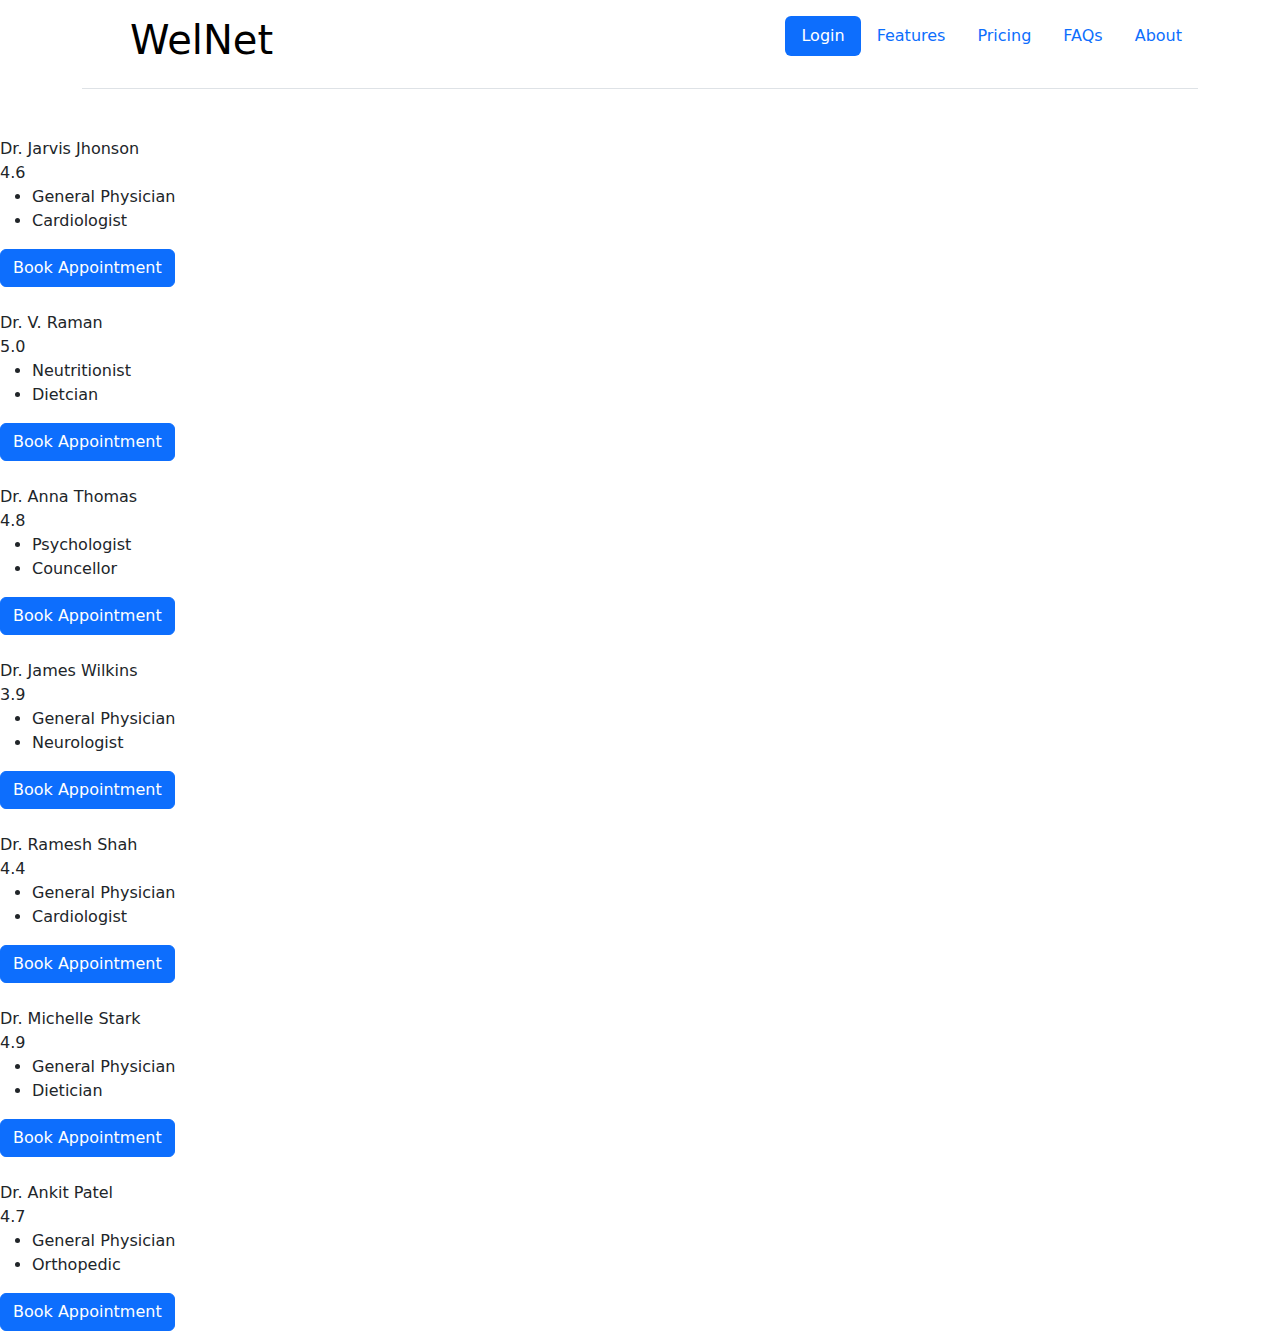
==== website/templates/index.html @ af66ed4d "Added Login Route" ====
<!doctype html>
<html lang="en">
<head>
    <meta charset="utf-8">
    <meta name="viewport" content="width=device-width, initial-scale=1">
    <title>Appointments</title>
    <link href="../static/styles.css" rel="stylesheet">
    <link href="https://cdn.jsdelivr.net/npm/bootstrap@5.3.3/dist/css/bootstrap.min.css" rel="stylesheet" integrity="sha384-QWTKZyjpPEjISv5WaRU9OFeRpok6YctnYmDr5pNlyT2bRjXh0JMhjY6hW+ALEwIH" crossorigin="anonymous">
    <link rel="preconnect" href="https://fonts.googleapis.com">
    <link rel="preconnect" href="https://fonts.gstatic.com" crossorigin>
    <link href="https://fonts.googleapis.com/css2?family=Dancing+Script:wght@400..700&display=swap" rel="stylesheet">
    <script>
        function redirect(){
            window.location.href = "raman.html"
        }
    </script>
</head>
    <body>
        <div class="container">
        <header class="d-flex flex-wrap justify-content-center py-3 mb-4 border-bottom">
            <a href="/" class="d-flex align-items-center mb-3 mb-md-0 me-md-auto link-body-emphasis text-decoration-none">
                <svg class="bi me-2" width="40" height="32"><use xlink:href="#bootstrap"></use></svg>
                <span class="fs-4" id=""></span>
                <h1 id="title">WelNet</h1>
            </a>

            <ul class="nav nav-pills">
                <li class="nav-item"><a href="login" class="nav-link active" aria-current="page">Login</a></li>
                <li class="nav-item"><a href="#" class="nav-link">Features</a></li>
                <li class="nav-item"><a href="#" class="nav-link">Pricing</a></li>
                <li class="nav-item"><a href="#" class="nav-link">FAQs</a></li>
                <li class="nav-item"><a href="#" class="nav-link">About</a></li>
            </ul>
        </header>
    </div>

    <div class="c1">
        <div class="card1">
            <img src="../static/images/d1.jpg" alt="" class="d" id="d1">
            <div class="name-det">
                <span class="name">Dr. Jarvis Jhonson</span>
                <div class="rating">
                    4.6
                    <img src="../static/images/star-fill.svg" alt="" class="star">
                </div>  
            </div>
            <div class="desc">
                <ul>
                    <li>General Physician</li>
                    <li>Cardiologist</li>
                </ul>
            </div>
            <button type="submit" class="d1 btn btn-primary">Book Appointment</button>
        </div>
        
        <div class="card1">
            <img src="../static/images/d2.jpg" alt="" class="d" id="d2">
            <div class="name-det">
                <span class="name">Dr. V. Raman</span>
                <div class="rating">
                    5.0
                    <img src="../static/images/star-fill.svg" alt="" class="star">
                </div>  
            </div>
            <div class="desc">
                <ul>
                    <li>Neutritionist</li>
                    <li>Dietcian</li>
                </ul>
            </div>
            <button type="submit" class="d2 btn btn-primary" onclick="redirect()">Book Appointment</button>
        </div>

        <div class="card1">
            <img src="../static/images/d3.avif" alt="" class="d" id="d3">
            <div class="name-det">
                <span class="name">Dr. Anna Thomas </span>
                <div class="rating">
                    4.8
                    <img src="../static/images/star-fill.svg" alt="" class="star">
                </div>  
            </div>
            <div class="desc">
                <ul>
                    <li>Psychologist</li>
                    <li>Councellor</li>
                </ul>
            </div>
            <button type="submit" class="d3 btn btn-primary">Book Appointment</button>
        </div>

        <div class="card1">
            <img src="../static/images/d4.jpg" alt="" class="d" id="d4">
            <div class="name-det">
                <span class="name">Dr. James Wilkins</span>
                <div class="rating">
                    3.9
                    <img src="../static/images/star-fill.svg" alt="" class="star">
                </div>  
            </div>
            <div class="desc">
                <ul>
                    <li>General Physician</li>
                    <li>Neurologist</li>
                </ul>
            </div>
            <button type="submit" class="d4 btn btn-primary">Book Appointment</button>
        </div>

        <div class="card1">
            <img src="../static/images/d5.png" alt="" class="d" id="d5">
            <div class="name-det">
                <span class="name">Dr. Ramesh Shah</span>
                <div class="rating">
                    4.4
                    <img src="../static/images/star-fill.svg" alt="" class="star">
                </div>  
            </div>
            <div class="desc">
                <ul>
                    <li>General Physician</li>
                    <li>Cardiologist</li>
                </ul>
            </div>
            <button type="submit" class="d5 btn btn-primary">Book Appointment</button>
        </div>

        <div class="card1">
            <img src="../static/images/d6.jpg" alt="" class="d" id="d6">
            <div class="name-det">
                <span class="name">Dr. Michelle Stark </span>
                <div class="rating">
                    4.9
                    <img src="../static/images/star-fill.svg" alt="" class="star">
                </div>  
            </div>
            <div class="desc">
                <ul>
                    <li>General Physician</li>
                    <li>Dietician</li>
                </ul>
            </div>
            <button type="submit" class="d5 btn btn-primary">Book Appointment</button>
        </div>

        <div class="card1">
            <img src="../static/images/d7.jpg" alt="" class="d" id="d7">
            <div class="name-det">
                <span class="name">Dr. Ankit Patel</span>
                <div class="rating">
                    4.7
                    <img src="../static/images/star-fill.svg" alt="" class="star">
                </div>  
            </div>
            <div class="desc">
                <ul>
                    <li>General Physician</li>
                    <li>Orthopedic</li>
                </ul>
            </div>
            <button type="submit" class="d5 btn btn-primary">Book Appointment</button>
        </div>
    </div>
        <script src="https://cdn.jsdelivr.net/npm/bootstrap@5.3.3/dist/js/bootstrap.bundle.min.js" integrity="sha384-YvpcrYf0tY3lHB60NNkmXc5s9fDVZLESaAA55NDzOxhy9GkcIdslK1eN7N6jIeHz" crossorigin="anonymous"></script>
    </body>
</html>
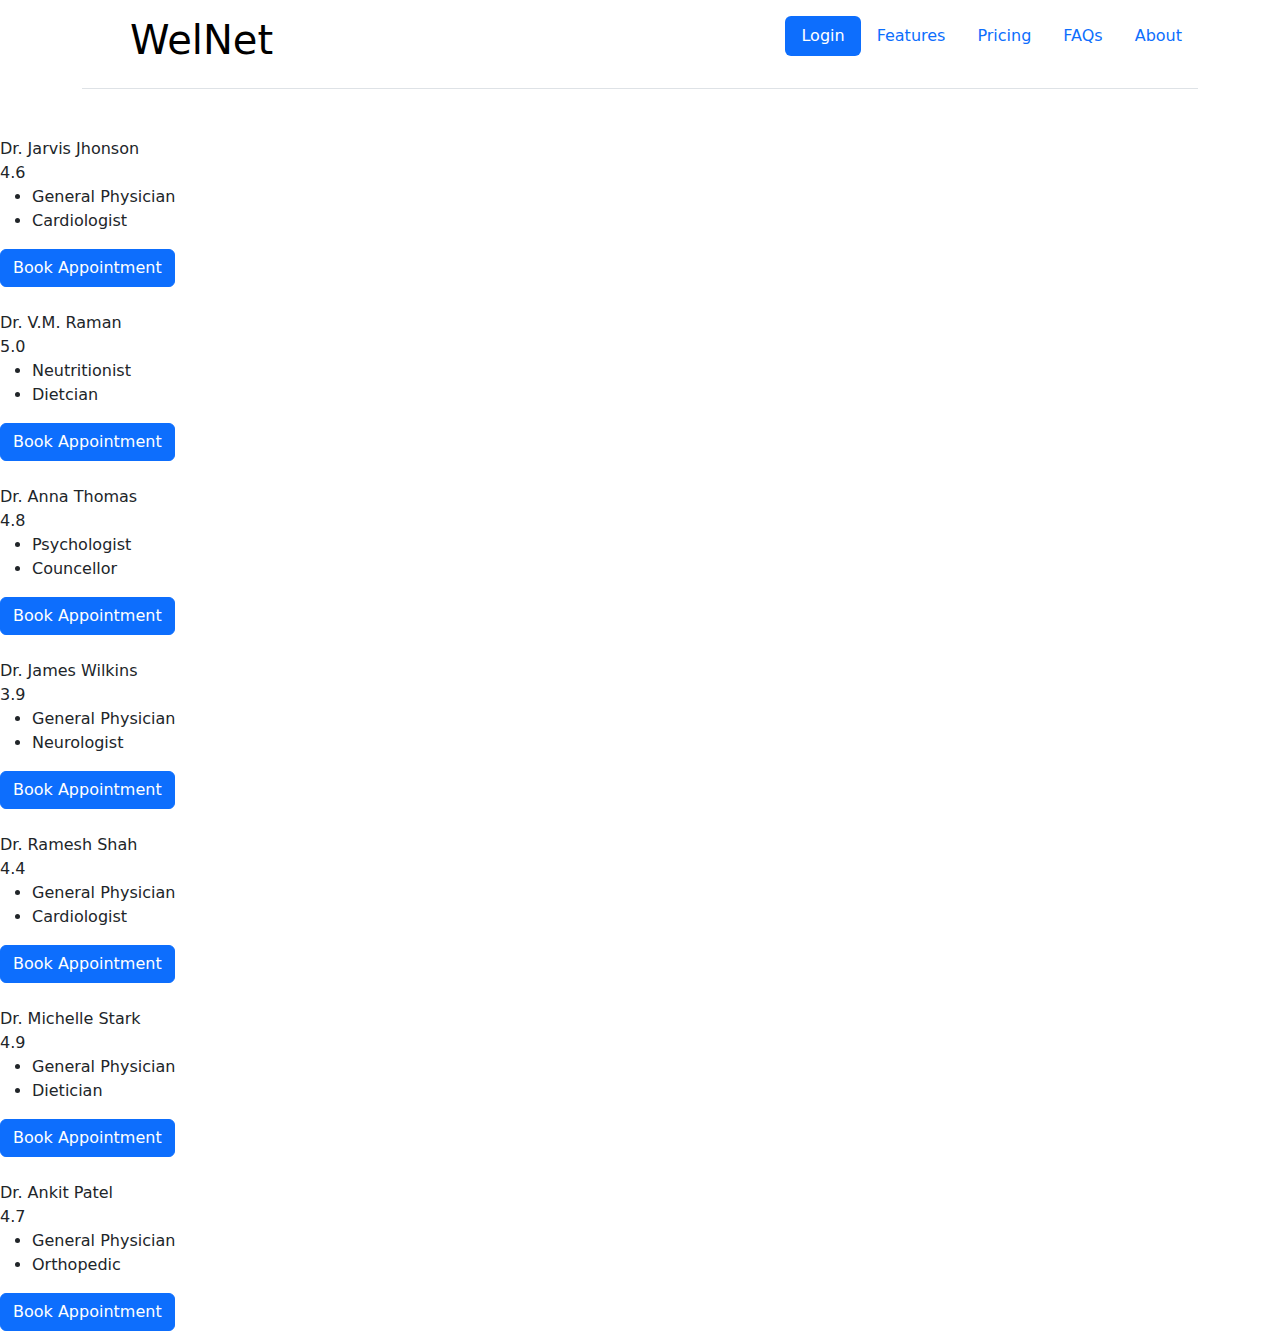
==== commit 277608b8: "Name Changed of Dr. Raman in index.html" ====
--- a/website/templates/index.html
+++ b/website/templates/index.html
@@ -56,7 +56,7 @@
         <div class="card1">
             <img src="../static/images/d2.jpg" alt="" class="d" id="d2">
             <div class="name-det">
-                <span class="name">Dr. V. Raman</span>
+                <span class="name">Dr. V.M. Raman</span>
                 <div class="rating">
                     5.0
                     <img src="../static/images/star-fill.svg" alt="" class="star">
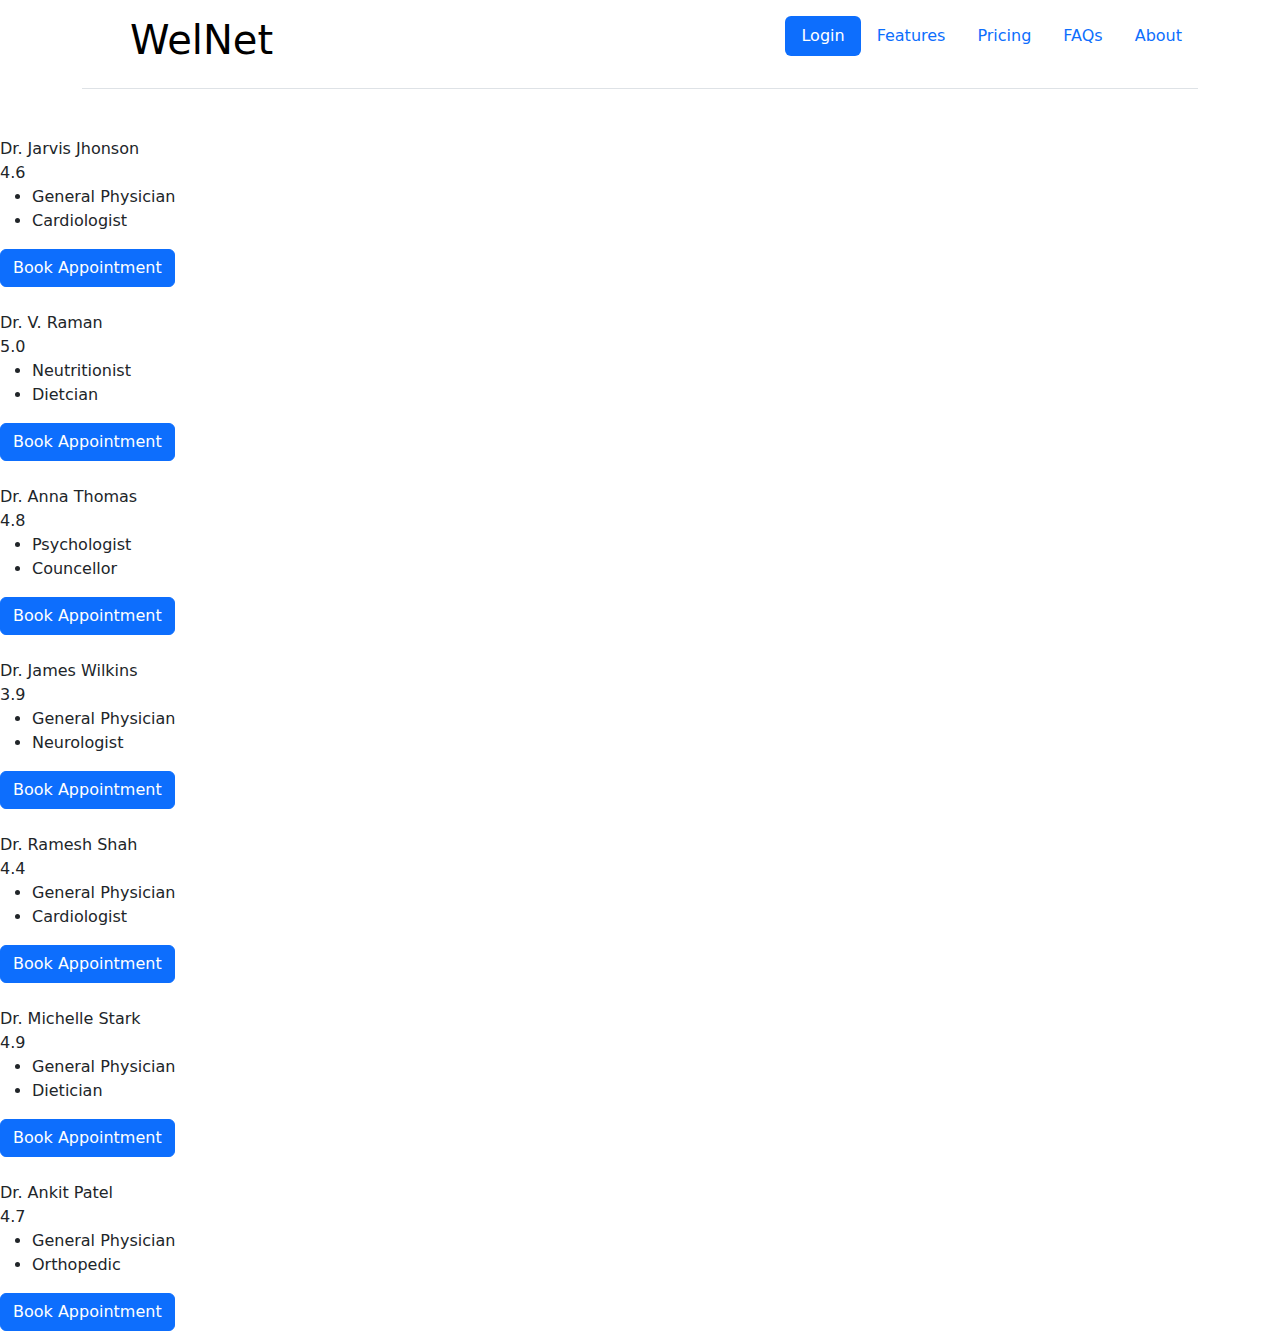
==== commit bc98a57c: "Name Changed of Dr. Raman in index.html and Rman.html" ====
--- a/website/templates/index.html
+++ b/website/templates/index.html
@@ -56,7 +56,7 @@
         <div class="card1">
             <img src="../static/images/d2.jpg" alt="" class="d" id="d2">
             <div class="name-det">
-                <span class="name">Dr. V.M. Raman</span>
+                <span class="name">Dr. V. Raman</span>
                 <div class="rating">
                     5.0
                     <img src="../static/images/star-fill.svg" alt="" class="star">
